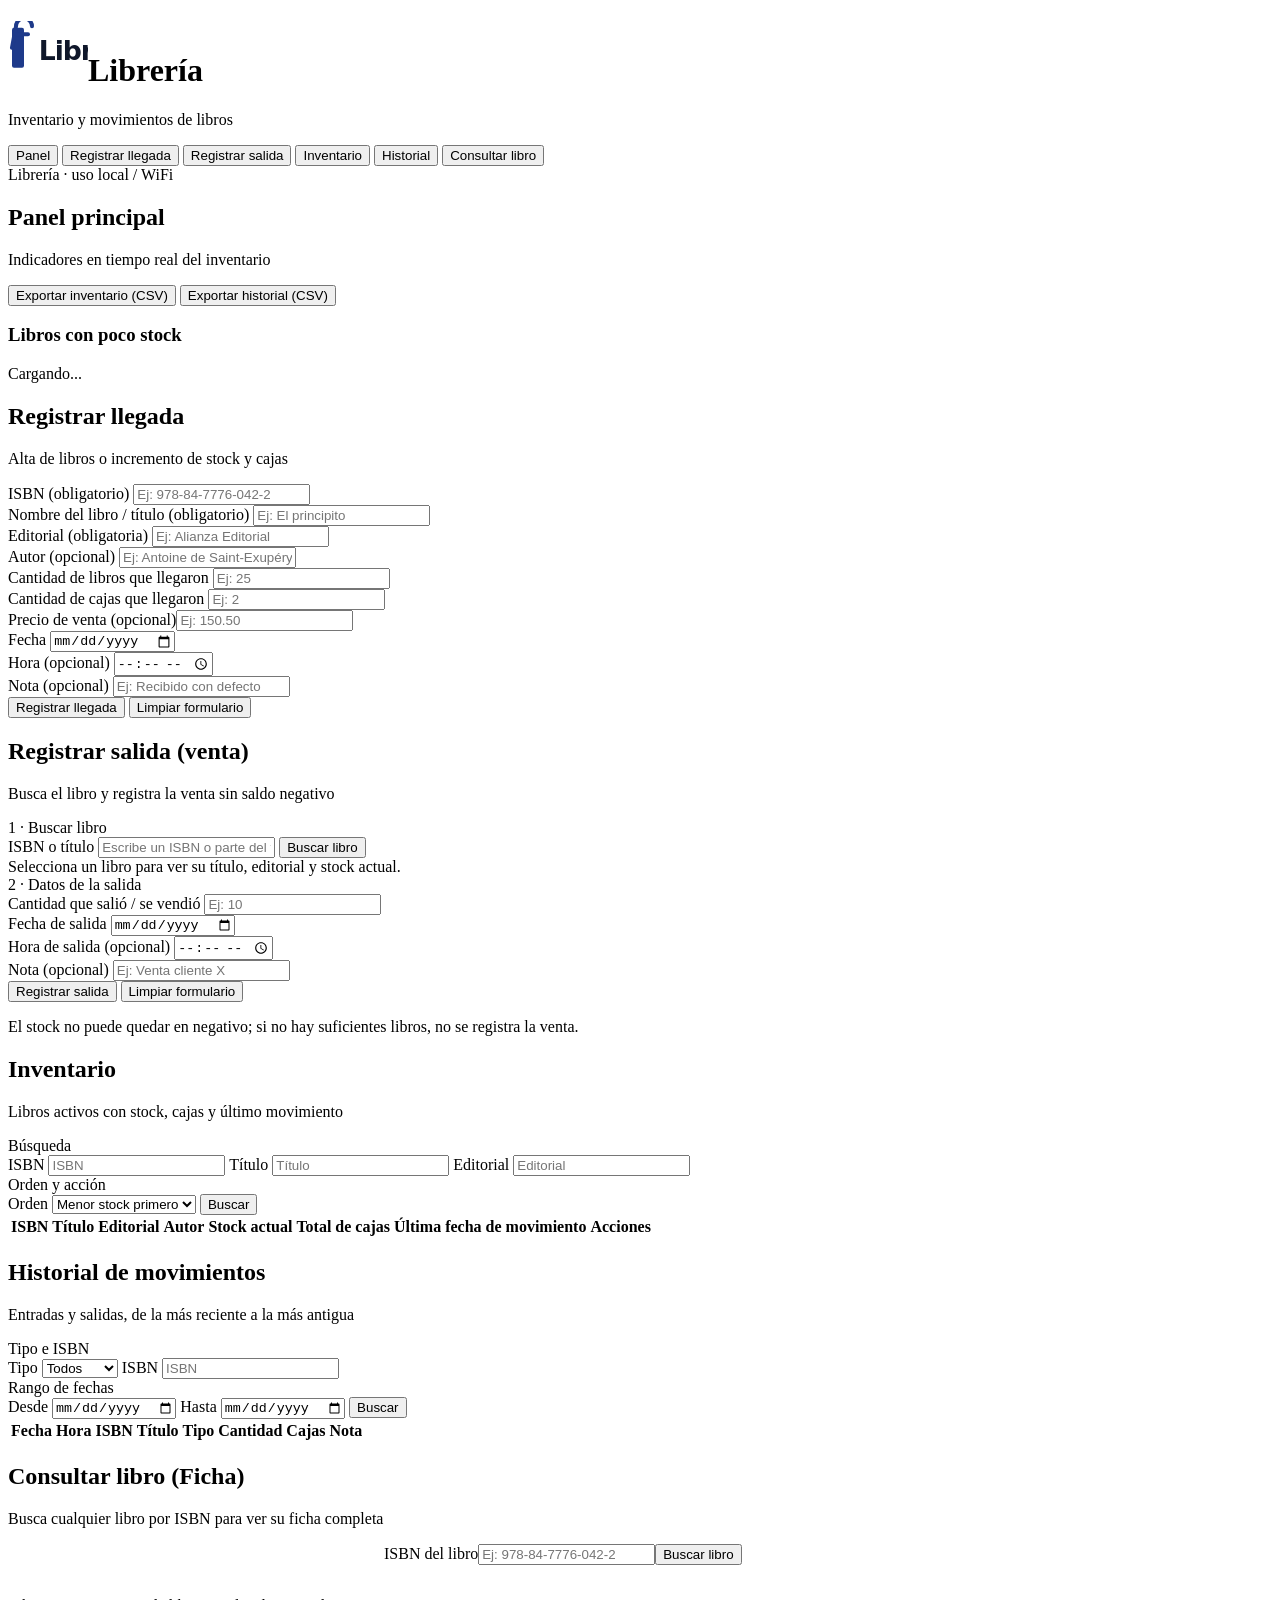
==== src/main/resources/static/index.html @ 257e0bac "Initial commit: Librero - Inventario de libros system with Java backend, SQLite database, and web in" ====
<!DOCTYPE html>
<html lang="es">
<head>
<meta charset="UTF-8">
<meta name="viewport" content="width=device-width, initial-scale=1.0">
<title>Librería - Inventario de libros</title>
<link rel="stylesheet" href="/estilos.css">
</head>
<body>

<header class="app-header">
  <div class="marca">
    <h1 class="logo"><img src="img/logo-libreria.svg" alt="" class="logo-img">Librería</h1>
    <p class="subtitulo">Inventario y movimientos de libros</p>
  </div>
  <nav class="menu" aria-label="Navegación principal">
    <button class="menu-btn activo" data-panel="panel">Panel</button>
    <button class="menu-btn" data-panel="registrar-llegada">Registrar llegada</button>
    <button class="menu-btn" data-panel="registrar-salida">Registrar salida</button>
    <button class="menu-btn" data-panel="inventario">Inventario</button>
    <button class="menu-btn" data-panel="historial">Historial</button>
    <button class="menu-btn" data-panel="consultar-libro">Consultar libro</button>
  </nav>
  <div class="ip-footer">Librería · uso local / WiFi</div>
</header>

<main class="main">

  <!-- Panel principal: totales reales de la base de datos -->
  <section id="panel" class="panel activa">
    <div class="panel-cabecera">
      <div>
        <h2 class="panel-title">Panel principal</h2>
        <p class="panel-subtitulo">Indicadores en tiempo real del inventario</p>
      </div>
      <div class="toolbar" role="toolbar" aria-label="Exportación de datos">
        <button class="btn-principal" id="btn-exportar-inventario">Exportar inventario (CSV)</button>
        <button class="btn-secundario" id="btn-exportar-movimientos">Exportar historial (CSV)</button>
      </div>
    </div>

    <div class="cards" id="cards"></div>

    <div class="cards">
      <div class="card card-ancho">
        <h3>Libros con poco stock</h3>
        <div id="lista-poco-stock"><span class="mutado">Cargando...</span></div>
      </div>
    </div>
  </section>

  <!-- Registrar llegada de libros -->
  <section id="registrar-llegada" class="panel">
    <div class="panel-cabecera">
      <div>
        <h2 class="panel-title">Registrar llegada</h2>
        <p class="panel-subtitulo">Alta de libros o incremento de stock y cajas</p>
      </div>
    </div>
    <form class="form-grid" id="forma-llegada">
      <div class="field col2">
        <label for="llegada-isbn">ISBN (obligatorio)</label>
        <input type="text" id="llegada-isbn" name="isbn" required placeholder="Ej: 978-84-7776-042-2">
        <div id="llegada-stock-info" class="llegada-stock-info mutado"></div>
        <div id="sugerencias-llegada" class="sugerencias" role="listbox" aria-label="Sugerencias de libros"></div>
      </div>
      <div class="field col2">
        <label for="llegada-titulo">Nombre del libro / título (obligatorio)</label>
        <input type="text" id="llegada-titulo" name="titulo" required placeholder="Ej: El principito">
      </div>
      <div class="field col2">
        <label for="llegada-editorial">Editorial (obligatoria)</label>
        <input type="text" id="llegada-editorial" name="editorial" required placeholder="Ej: Alianza Editorial">
      </div>
      <div class="field col2">
        <label for="llegada-autor">Autor (opcional)</label>
        <input type="text" id="llegada-autor" name="autor" placeholder="Ej: Antoine de Saint-Exupéry">
      </div>
      <div class="field">
        <label for="llegada-cantidad">Cantidad de libros que llegaron</label>
        <input type="number" id="llegada-cantidad" name="cantidad" required min="1" placeholder="Ej: 25">
      </div>
      <div class="field">
        <label for="llegada-cajas">Cantidad de cajas que llegaron</label>
        <input type="number" id="llegada-cajas" name="cajas" required min="1" placeholder="Ej: 2">
      <div class="field"><label for="llegada-precio-venta">Precio de venta (opcional)</label><input type="number" id="llegada-precio-venta" name="precio_venta" min="0" placeholder="Ej: 150.50"></div>
      </div>
      <div class="field">
        <label for="llegada-fecha">Fecha</label>
        <input type="date" id="llegada-fecha" name="fecha" required>
      </div>
      <div class="field">
        <label for="llegada-hora">Hora (opcional)</label>
        <input type="time" id="llegada-hora" name="hora">
      </div>
      <div class="field col2">
        <label for="llegada-nota">Nota (opcional)</label>
        <input type="text" id="llegada-nota" name="nota" placeholder="Ej: Recibido con defecto">
      </div>
      <div class="field col2 form-actions">
        <button type="submit" class="btn-principal">Registrar llegada</button>
        <button type="button" class="btn-secundario" id="llegada-limpiar">Limpiar formulario</button>
      </div>
    </form>
  </section>

  <!-- Registrar salida / venta -->
  <section id="registrar-salida" class="panel">
    <div class="panel-cabecera">
      <div>
        <h2 class="panel-title">Registrar salida (venta)</h2>
        <p class="panel-subtitulo">Busca el libro y registra la venta sin saldo negativo</p>
      </div>
    </div>

    <div class="buscador">
      <div class="buscador-cabecera">
        <span class="etiqueta-seccion">1 · Buscar libro</span>
      </div>
      <div class="buscador-fila">
        <label class="label-buscar" for="salida-isbn">ISBN o título</label>
        <input type="text" id="salida-isbn" placeholder="Escribe un ISBN o parte del título..." autocomplete="off">
        <button type="button" class="btn-secundario" id="btn-buscar-libro">Buscar libro</button>
      </div>
      <div id="sugerencias-salida" class="sugerencias" role="listbox" aria-label="Sugerencias de libros"></div>
      <div id="datos-libro" class="datos-libro mutado">Selecciona un libro para ver su título, editorial y stock actual.</div>
    </div>

    <div class="buscador-cabecera segunda">
      <span class="etiqueta-seccion">2 · Datos de la salida</span>
    </div>
    <form class="form-grid" id="forma-salida">
      <div class="field">
        <label for="salida-cantidad">Cantidad que salió / se vendió</label>
        <input type="number" id="salida-cantidad" name="cantidad" required min="1" placeholder="Ej: 10">
      </div>
      <div class="field">
        <label for="salida-fecha">Fecha de salida</label>
        <input type="date" id="salida-fecha" name="fecha" required>
      </div>
      <div class="field">
        <label for="salida-hora">Hora de salida (opcional)</label>
        <input type="time" id="salida-hora" name="hora">
      </div>
      <div class="field">
        <label for="salida-nota">Nota (opcional)</label>
        <input type="text" id="salida-nota" name="nota" placeholder="Ej: Venta cliente X">
      </div>
      <div class="field col2 form-actions">
        <button type="submit" class="btn-principal">Registrar salida</button>
        <button type="button" class="btn-secundario" id="salida-limpiar">Limpiar formulario</button>
      </div>
    </form>
    <p class="hint-small">El stock no puede quedar en negativo; si no hay suficientes libros, no se registra la venta.</p>
  </section>

  <!-- Inventario -->
  <section id="inventario" class="panel">
    <div class="panel-cabecera">
      <div>
        <h2 class="panel-title">Inventario</h2>
        <p class="panel-subtitulo">Libros activos con stock, cajas y último movimiento</p>
      </div>
    </div>
    <div class="filtros">
      <div class="filtro-grupo">
        <span class="etiqueta-seccion">Búsqueda</span>
        <div class="filtro-fila">
          <label class="label-buscar" for="inv-isbn">ISBN</label>
          <input type="text" id="inv-isbn" class="filtro" placeholder="ISBN">
          <label class="label-buscar" for="inv-titulo">Título</label>
          <input type="text" id="inv-titulo" class="filtro" placeholder="Título">
          <label class="label-buscar" for="inv-editorial">Editorial</label>
          <input type="text" id="inv-editorial" class="filtro" placeholder="Editorial">
        </div>
      </div>
      <div class="filtro-grupo">
        <span class="etiqueta-seccion">Orden y acción</span>
        <div class="filtro-fila">
          <label class="label-buscar" for="inv-orden">Orden</label>
          <select id="inv-orden" class="filtro">
            <option value="asc">Menor stock primero</option>
            <option value="desc">Mayor stock primero</option>
          </select>
          <button class="btn-principal" id="btn-buscar-inventario">Buscar</button>
        </div>
      </div>
    </div>
    <div class="tabla-wrapper">
      <table class="tabla">
        <thead>
          <tr>
            <th>ISBN</th><th>Título</th><th>Editorial</th><th>Autor</th>
            <th>Stock actual</th><th>Total de cajas</th><th>Última fecha de movimiento</th><th>Acciones</th>
          </tr>
        </thead>
        <tbody id="tabla-inventario-tbody"></tbody>
      </table>
    </div>
  </section>

  <!-- Historial de movimientos -->
  <section id="historial" class="panel">
    <div class="panel-cabecera">
      <div>
        <h2 class="panel-title">Historial de movimientos</h2>
        <p class="panel-subtitulo">Entradas y salidas, de la más reciente a la más antigua</p>
      </div>
    </div>
    <div class="filtros">
      <div class="filtro-grupo">
        <span class="etiqueta-seccion">Tipo e ISBN</span>
        <div class="filtro-fila">
          <label class="label-buscar" for="his-tipo">Tipo</label>
          <select id="his-tipo" class="filtro">
            <option value="TODOS">Todos</option>
            <option value="ENTRADA">Entradas</option>
            <option value="SALIDA">Salidas</option>
          </select>
          <label class="label-buscar" for="his-isbn">ISBN</label>
          <input type="text" id="his-isbn" class="filtro" placeholder="ISBN">
        </div>
      </div>
      <div class="filtro-grupo">
        <span class="etiqueta-seccion">Rango de fechas</span>
        <div class="filtro-fila">
          <label class="label-buscar" for="his-desde">Desde</label>
          <input type="date" id="his-desde" class="filtro">
          <label class="label-buscar" for="his-hasta">Hasta</label>
          <input type="date" id="his-hasta" class="filtro">
          <button class="btn-principal" id="btn-buscar-historial">Buscar</button>
        </div>
      </div>
    </div>
    <div class="tabla-wrapper">
      <table class="tabla">
        <thead>
          <tr>
            <th>Fecha</th><th>Hora</th><th>ISBN</th><th>Título</th><th>Tipo</th>
            <th>Cantidad</th><th>Cajas</th><th>Nota</th>
          </tr>
        </thead>
        <tbody id="tabla-historial-tbody"></tbody>
      </table>
    </div>
  </section>

<section id="consultar-libro" class="panel">
    <div class="panel-cabecera"><div><h2 class="panel-title">Consultar libro (Ficha)</h2><p class="panel-subtitulo">Busca cualquier libro por ISBN para ver su ficha completa</p></div></div>
    <div class="field" style="max-width: 32rem; margin: 0 auto 2rem;"><label for="ficha-isbn">ISBN del libro</label><input type="text" id="ficha-isbn" placeholder="Ej: 978-84-7776-042-2"><button type="button" class="btn-principal" id="ficha-buscar">Buscar libro</button></div>
    <div id="ficha-buscar-isbn"></div><div id="ficha-resultado"></div>
  </section></main>

<div id="toast" class="toast"></div>

<footer class="pie">
  Librero — Inventario de libros · IP local: <span id="ip-local">cargando...</span>
</footer>

<script src="/app.js"></script>
</body>
</html>
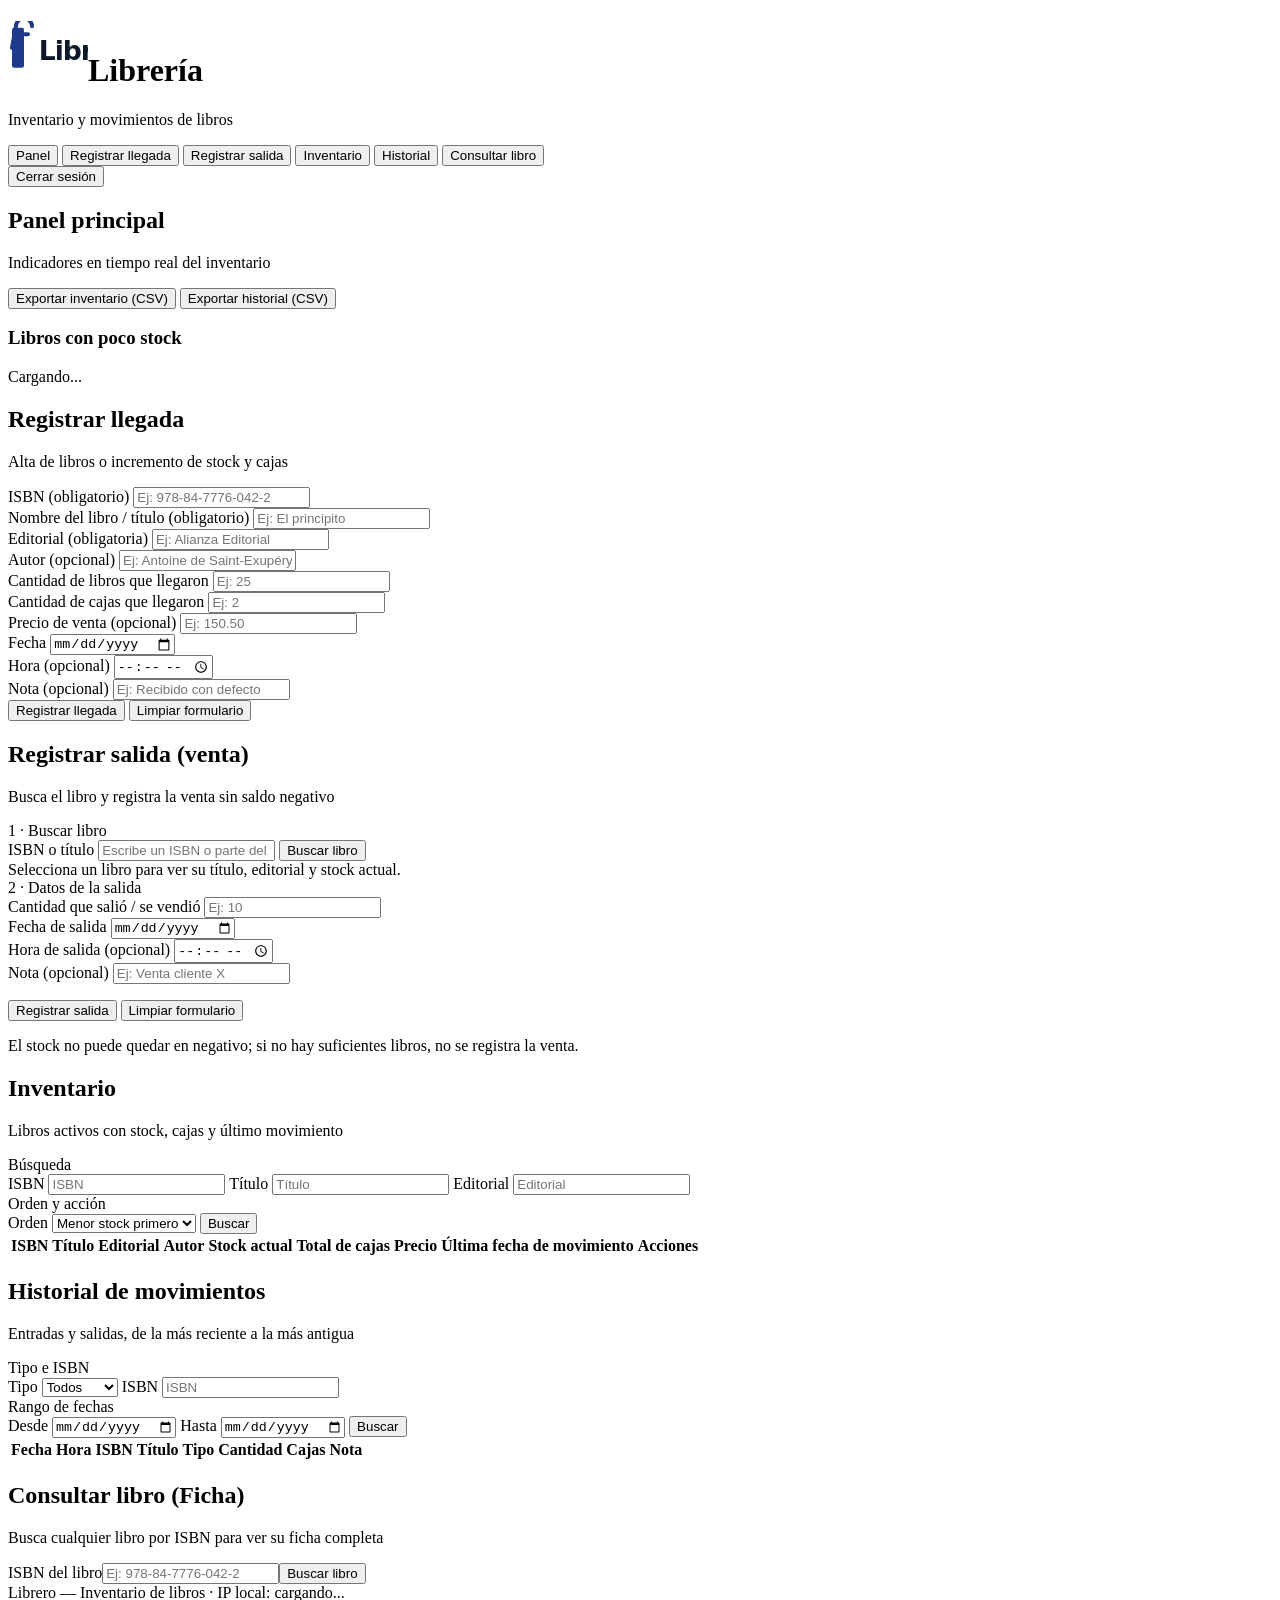
==== commit 1571b723: "Migrar Librero a Spring Boot 3 y corregir fallas de seguridad - Spring Boot 3.5.16 (Web, JDBC, Valid" ====
--- a/src/main/resources/static/index.html
+++ b/src/main/resources/static/index.html
@@ -21,7 +21,10 @@
     <button class="menu-btn" data-panel="historial">Historial</button>
     <button class="menu-btn" data-panel="consultar-libro">Consultar libro</button>
   </nav>
-  <div class="ip-footer">Librería · uso local / WiFi</div>
+  <div class="ip-footer">
+    <span id="usuario-actual"></span>
+    <button type="button" class="btn-secundario btn-pequeño" id="btn-cerrar-sesion">Cerrar sesión</button>
+  </div>
 </header>
 
 <main class="main">
@@ -83,7 +86,10 @@
       <div class="field">
         <label for="llegada-cajas">Cantidad de cajas que llegaron</label>
         <input type="number" id="llegada-cajas" name="cajas" required min="1" placeholder="Ej: 2">
-      <div class="field"><label for="llegada-precio-venta">Precio de venta (opcional)</label><input type="number" id="llegada-precio-venta" name="precio_venta" min="0" placeholder="Ej: 150.50"></div>
+      </div>
+      <div class="field">
+        <label for="llegada-precio-venta">Precio de venta (opcional)</label>
+        <input type="number" id="llegada-precio-venta" name="precio_venta" min="0" step="0.01" placeholder="Ej: 150.50">
       </div>
       <div class="field">
         <label for="llegada-fecha">Fecha</label>
@@ -146,6 +152,7 @@
         <label for="salida-nota">Nota (opcional)</label>
         <input type="text" id="salida-nota" name="nota" placeholder="Ej: Venta cliente X">
       </div>
+      <p id="total-venta" class="field col2 total-venta" aria-live="polite"></p>
       <div class="field col2 form-actions">
         <button type="submit" class="btn-principal">Registrar salida</button>
         <button type="button" class="btn-secundario" id="salida-limpiar">Limpiar formulario</button>
@@ -191,7 +198,7 @@
         <thead>
           <tr>
             <th>ISBN</th><th>Título</th><th>Editorial</th><th>Autor</th>
-            <th>Stock actual</th><th>Total de cajas</th><th>Última fecha de movimiento</th><th>Acciones</th>
+            <th>Stock actual</th><th>Total de cajas</th><th>Precio</th><th>Última fecha de movimiento</th><th>Acciones</th>
           </tr>
         </thead>
         <tbody id="tabla-inventario-tbody"></tbody>
@@ -247,7 +254,7 @@
 
 <section id="consultar-libro" class="panel">
     <div class="panel-cabecera"><div><h2 class="panel-title">Consultar libro (Ficha)</h2><p class="panel-subtitulo">Busca cualquier libro por ISBN para ver su ficha completa</p></div></div>
-    <div class="field" style="max-width: 32rem; margin: 0 auto 2rem;"><label for="ficha-isbn">ISBN del libro</label><input type="text" id="ficha-isbn" placeholder="Ej: 978-84-7776-042-2"><button type="button" class="btn-principal" id="ficha-buscar">Buscar libro</button></div>
+    <div class="field ficha-buscador"><label for="ficha-isbn">ISBN del libro</label><input type="text" id="ficha-isbn" placeholder="Ej: 978-84-7776-042-2"><button type="button" class="btn-principal" id="ficha-buscar">Buscar libro</button></div>
     <div id="ficha-buscar-isbn"></div><div id="ficha-resultado"></div>
   </section></main>
 
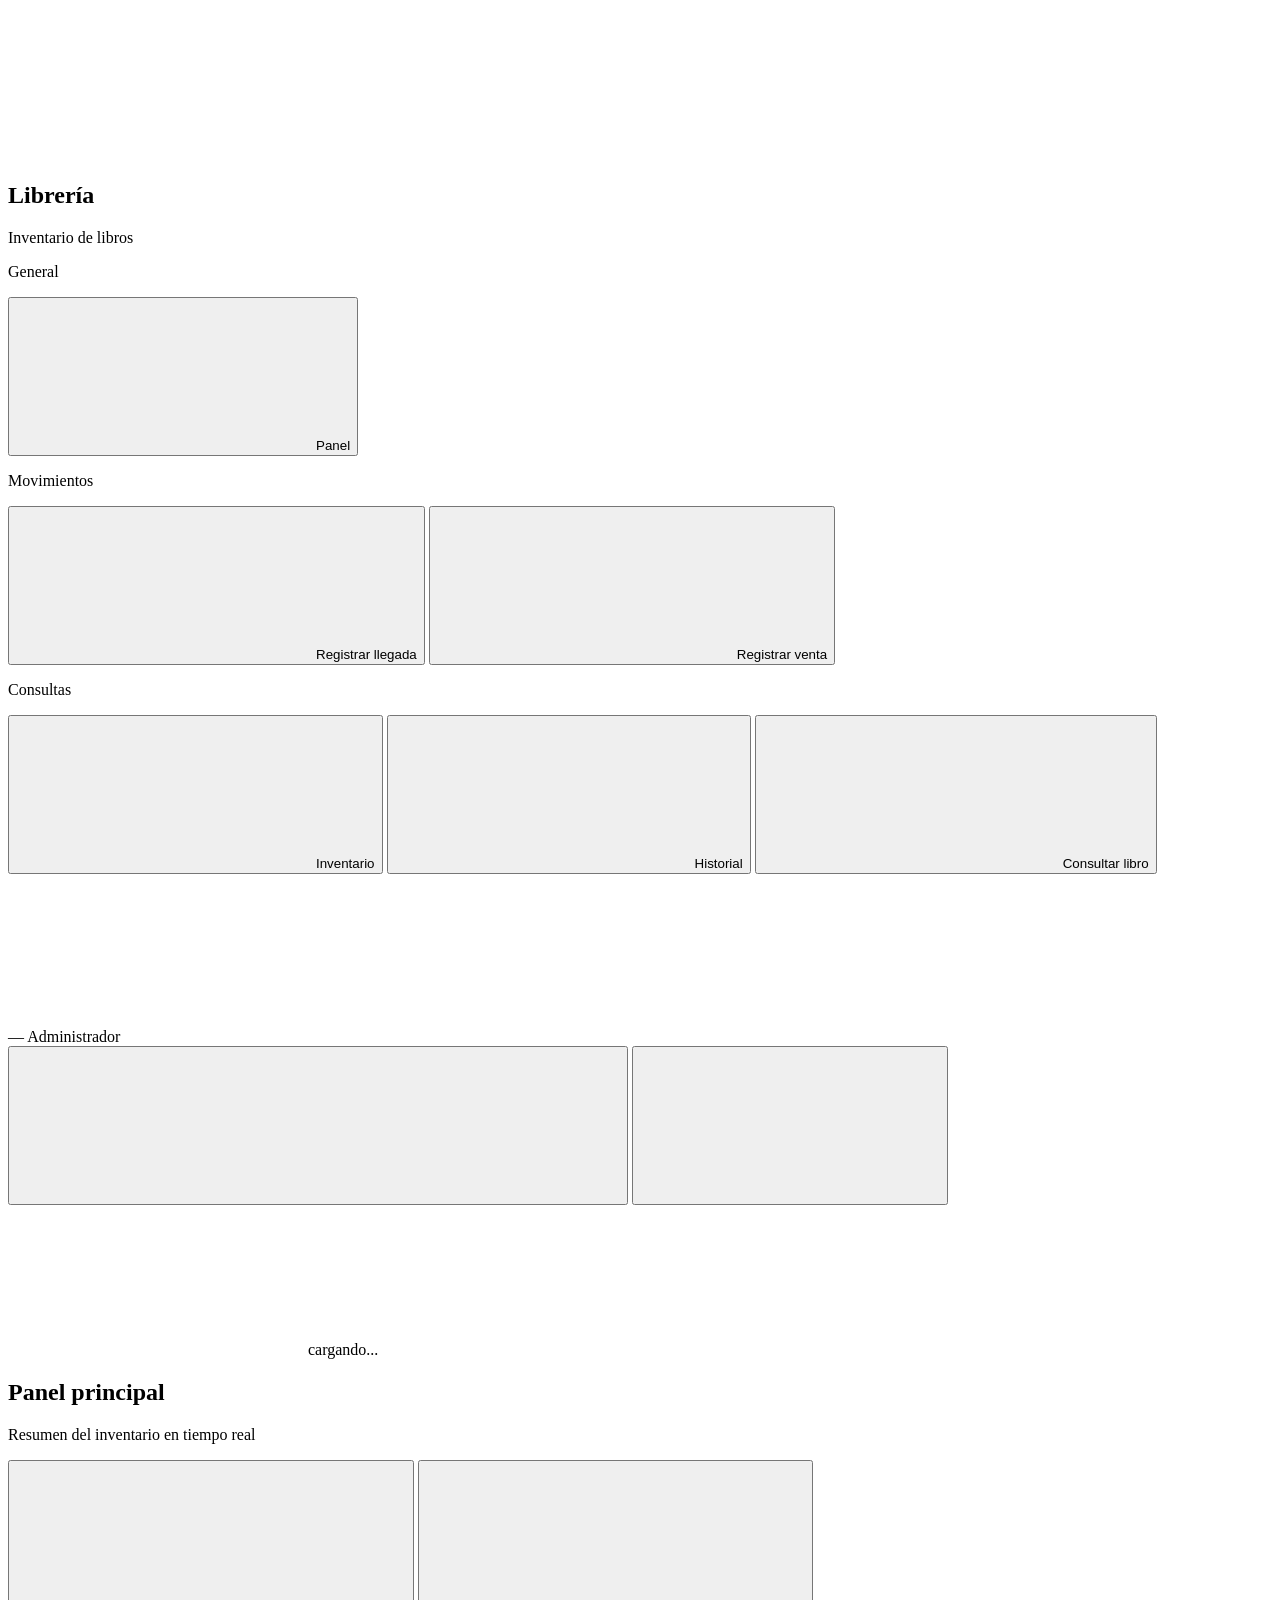
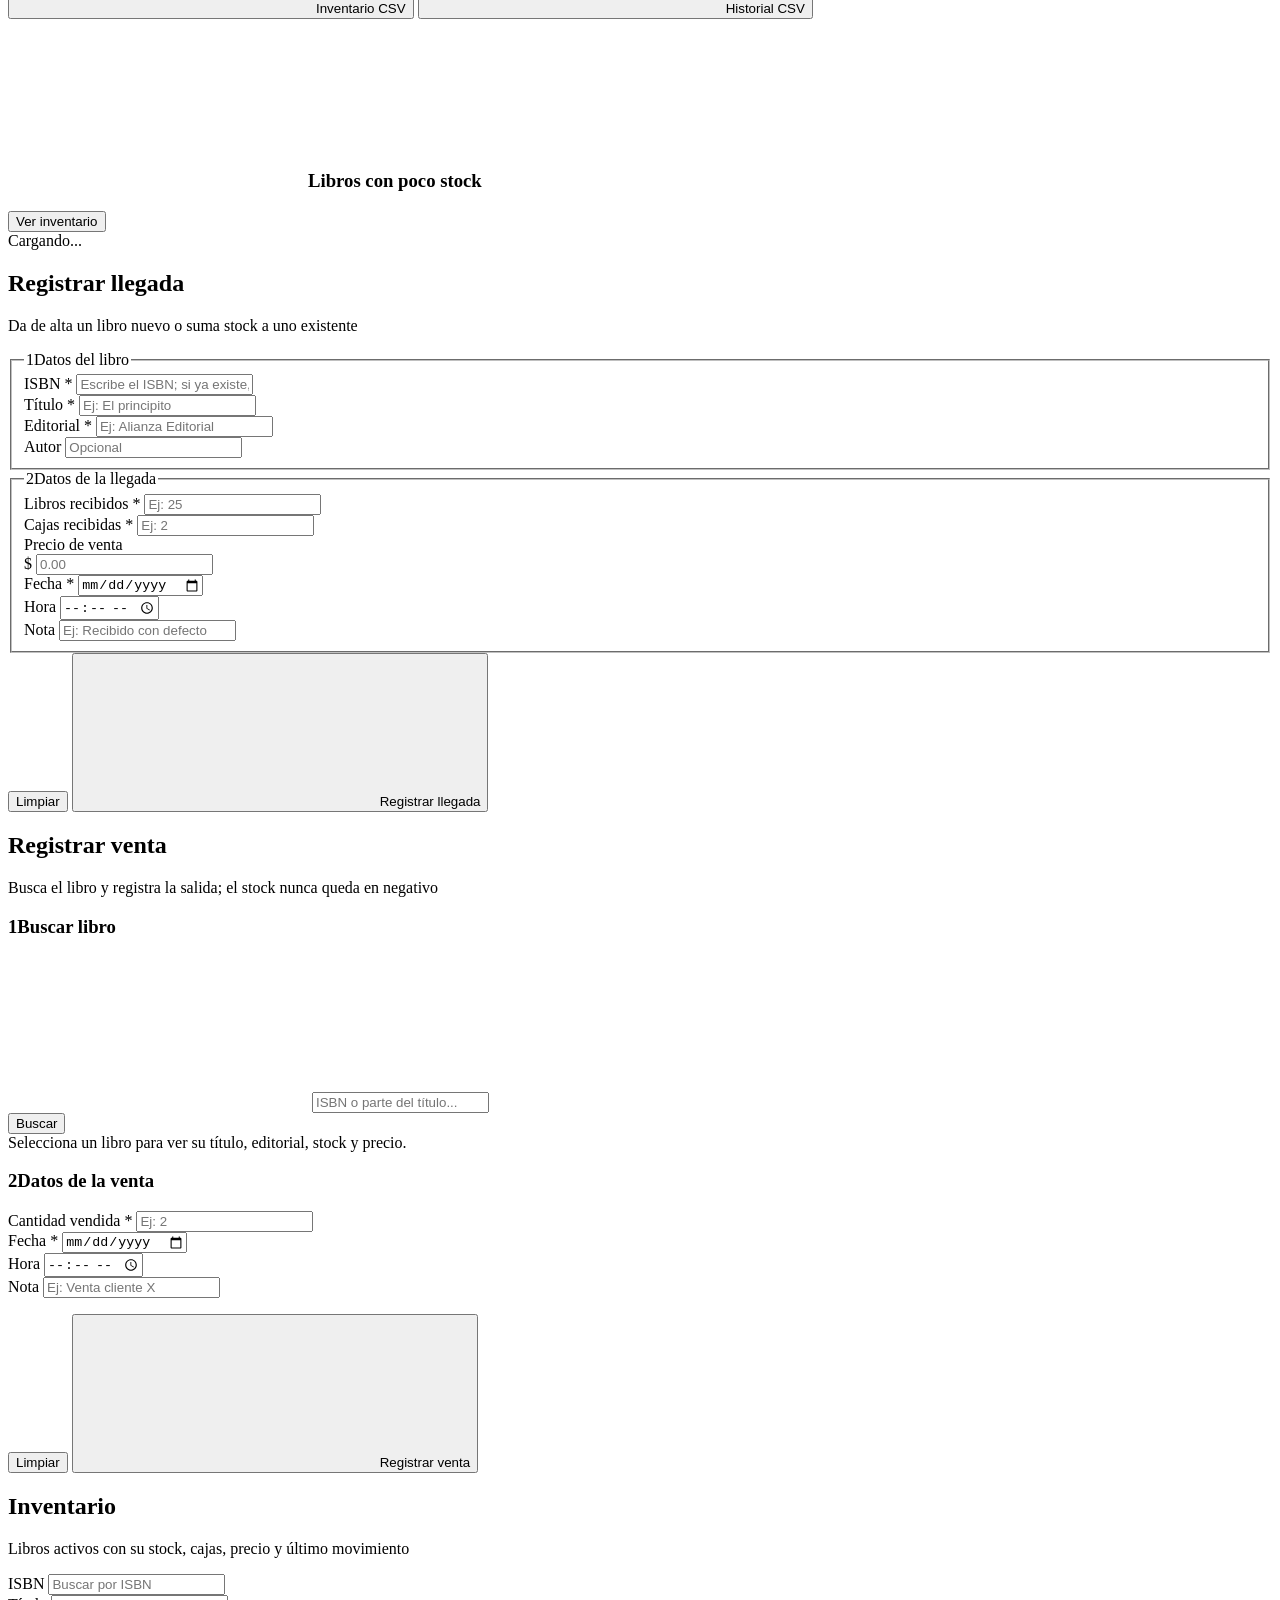
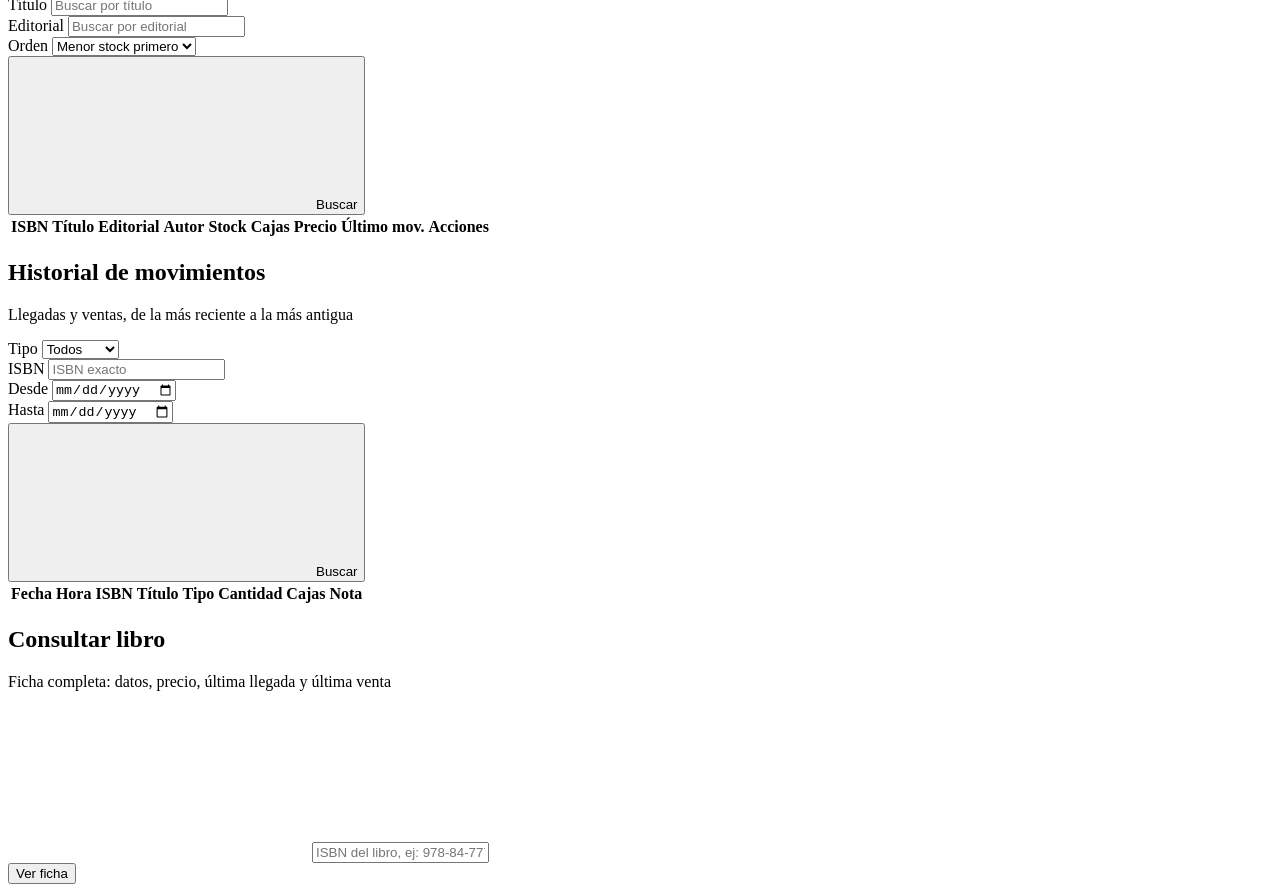
==== commit bdb4b8ec: "Rediseñar la interfaz con un estilo moderno - Barra lateral con íconos (barra superior deslizable en" ====
--- a/src/main/resources/static/index.html
+++ b/src/main/resources/static/index.html
@@ -3,266 +3,370 @@
 <head>
 <meta charset="UTF-8">
 <meta name="viewport" content="width=device-width, initial-scale=1.0">
-<title>Librería - Inventario de libros</title>
+<title>Librería · Inventario</title>
+<link rel="icon" href="/img/logo-libreria.svg" type="image/svg+xml">
 <link rel="stylesheet" href="/estilos.css">
+<script src="/tema.js"></script>
 </head>
 <body>
 
-<header class="app-header">
-  <div class="marca">
-    <h1 class="logo"><img src="img/logo-libreria.svg" alt="" class="logo-img">Librería</h1>
-    <p class="subtitulo">Inventario y movimientos de libros</p>
-  </div>
-  <nav class="menu" aria-label="Navegación principal">
-    <button class="menu-btn activo" data-panel="panel">Panel</button>
-    <button class="menu-btn" data-panel="registrar-llegada">Registrar llegada</button>
-    <button class="menu-btn" data-panel="registrar-salida">Registrar salida</button>
-    <button class="menu-btn" data-panel="inventario">Inventario</button>
-    <button class="menu-btn" data-panel="historial">Historial</button>
-    <button class="menu-btn" data-panel="consultar-libro">Consultar libro</button>
-  </nav>
-  <div class="ip-footer">
-    <span id="usuario-actual"></span>
-    <button type="button" class="btn-secundario btn-pequeño" id="btn-cerrar-sesion">Cerrar sesión</button>
-  </div>
-</header>
-
-<main class="main">
-
-  <!-- Panel principal: totales reales de la base de datos -->
-  <section id="panel" class="panel activa">
-    <div class="panel-cabecera">
+<div class="app">
+
+  <!-- ============================== Barra lateral ============================== -->
+  <aside class="sidebar">
+    <div class="marca">
+      <span class="marca-logo"><svg class="icono"><use href="/img/iconos.svg#logo"/></svg></span>
       <div>
-        <h2 class="panel-title">Panel principal</h2>
-        <p class="panel-subtitulo">Indicadores en tiempo real del inventario</p>
-      </div>
-      <div class="toolbar" role="toolbar" aria-label="Exportación de datos">
-        <button class="btn-principal" id="btn-exportar-inventario">Exportar inventario (CSV)</button>
-        <button class="btn-secundario" id="btn-exportar-movimientos">Exportar historial (CSV)</button>
+        <h1 class="marca-nombre">Librería</h1>
+        <p class="marca-sub">Inventario de libros</p>
       </div>
     </div>
 
-    <div class="cards" id="cards"></div>
-
-    <div class="cards">
-      <div class="card card-ancho">
-        <h3>Libros con poco stock</h3>
+    <nav class="menu" aria-label="Navegación principal">
+      <p class="menu-titulo">General</p>
+      <button class="menu-btn activo" data-panel="panel">
+        <svg class="icono"><use href="/img/iconos.svg#panel"/></svg><span>Panel</span>
+      </button>
+      <p class="menu-titulo">Movimientos</p>
+      <button class="menu-btn" data-panel="registrar-llegada">
+        <svg class="icono"><use href="/img/iconos.svg#llegada"/></svg><span>Registrar llegada</span>
+      </button>
+      <button class="menu-btn" data-panel="registrar-salida">
+        <svg class="icono"><use href="/img/iconos.svg#salida"/></svg><span>Registrar venta</span>
+      </button>
+      <p class="menu-titulo">Consultas</p>
+      <button class="menu-btn" data-panel="inventario">
+        <svg class="icono"><use href="/img/iconos.svg#inventario"/></svg><span>Inventario</span>
+      </button>
+      <button class="menu-btn" data-panel="historial">
+        <svg class="icono"><use href="/img/iconos.svg#historial"/></svg><span>Historial</span>
+      </button>
+      <button class="menu-btn" data-panel="consultar-libro">
+        <svg class="icono"><use href="/img/iconos.svg#buscar"/></svg><span>Consultar libro</span>
+      </button>
+    </nav>
+
+    <div class="sidebar-pie">
+      <div class="sesion">
+        <span class="avatar"><svg class="icono"><use href="/img/iconos.svg#usuario"/></svg></span>
+        <div class="sesion-datos">
+          <span id="usuario-actual" class="sesion-nombre">—</span>
+          <span class="sesion-rol">Administrador</span>
+        </div>
+      </div>
+      <div class="sidebar-acciones">
+        <button type="button" class="btn-icono" id="btn-tema" title="Cambiar tema claro/oscuro" aria-label="Cambiar tema claro/oscuro">
+          <svg class="icono icono-luna"><use href="/img/iconos.svg#luna"/></svg>
+          <svg class="icono icono-sol"><use href="/img/iconos.svg#sol"/></svg>
+        </button>
+        <button type="button" class="btn-icono" id="btn-cerrar-sesion" title="Cerrar sesión" aria-label="Cerrar sesión">
+          <svg class="icono"><use href="/img/iconos.svg#salir"/></svg>
+        </button>
+      </div>
+      <div class="sesion-red" title="Dirección para entrar desde otra computadora de la red">
+        <svg class="icono"><use href="/img/iconos.svg#red"/></svg><span id="ip-local">cargando...</span>
+      </div>
+    </div>
+  </aside>
+
+  <!-- ============================== Contenido ============================== -->
+  <main class="main">
+
+    <!-- Panel principal -->
+    <section id="panel" class="panel activa">
+      <header class="pagina-cabecera">
+        <div>
+          <h2 class="pagina-titulo">Panel principal</h2>
+          <p class="pagina-sub">Resumen del inventario en tiempo real</p>
+        </div>
+        <div class="toolbar" role="toolbar" aria-label="Exportación de datos">
+          <button class="btn-secundario" id="btn-exportar-inventario">
+            <svg class="icono"><use href="/img/iconos.svg#descargar"/></svg>Inventario CSV
+          </button>
+          <button class="btn-secundario" id="btn-exportar-movimientos">
+            <svg class="icono"><use href="/img/iconos.svg#descargar"/></svg>Historial CSV
+          </button>
+        </div>
+      </header>
+
+      <div class="cards" id="cards"></div>
+
+      <div class="tarjeta">
+        <div class="tarjeta-cabecera">
+          <h3 class="tarjeta-titulo">
+            <svg class="icono icono-peligro"><use href="/img/iconos.svg#alerta"/></svg>Libros con poco stock
+          </h3>
+          <button type="button" class="btn-texto" data-ir="inventario">Ver inventario</button>
+        </div>
         <div id="lista-poco-stock"><span class="mutado">Cargando...</span></div>
       </div>
+    </section>
+
+    <!-- Registrar llegada -->
+    <section id="registrar-llegada" class="panel">
+      <header class="pagina-cabecera">
+        <div>
+          <h2 class="pagina-titulo">Registrar llegada</h2>
+          <p class="pagina-sub">Da de alta un libro nuevo o suma stock a uno existente</p>
+        </div>
+      </header>
+
+      <form class="tarjeta" id="forma-llegada" novalidate>
+        <fieldset class="grupo">
+          <legend class="grupo-titulo"><span class="paso">1</span>Datos del libro</legend>
+          <div class="form-grid">
+            <div class="field col-2 con-sugerencias">
+              <label for="llegada-isbn">ISBN <span class="req">*</span></label>
+              <input type="text" id="llegada-isbn" name="isbn" required autocomplete="off" placeholder="Escribe el ISBN; si ya existe, se autocompletan los datos">
+              <div id="llegada-stock-info" class="ayuda llegada-stock-info"></div>
+              <div id="sugerencias-llegada" class="sugerencias" role="listbox" aria-label="Sugerencias de libros"></div>
+            </div>
+            <div class="field col-2">
+              <label for="llegada-titulo">Título <span class="req">*</span></label>
+              <input type="text" id="llegada-titulo" name="titulo" required placeholder="Ej: El principito">
+            </div>
+            <div class="field">
+              <label for="llegada-editorial">Editorial <span class="req">*</span></label>
+              <input type="text" id="llegada-editorial" name="editorial" required placeholder="Ej: Alianza Editorial">
+            </div>
+            <div class="field">
+              <label for="llegada-autor">Autor</label>
+              <input type="text" id="llegada-autor" name="autor" placeholder="Opcional">
+            </div>
+          </div>
+        </fieldset>
+
+        <fieldset class="grupo">
+          <legend class="grupo-titulo"><span class="paso">2</span>Datos de la llegada</legend>
+          <div class="form-grid cols-3">
+            <div class="field">
+              <label for="llegada-cantidad">Libros recibidos <span class="req">*</span></label>
+              <input type="number" id="llegada-cantidad" name="cantidad" required min="1" inputmode="numeric" placeholder="Ej: 25">
+            </div>
+            <div class="field">
+              <label for="llegada-cajas">Cajas recibidas <span class="req">*</span></label>
+              <input type="number" id="llegada-cajas" name="cajas" required min="1" inputmode="numeric" placeholder="Ej: 2">
+            </div>
+            <div class="field">
+              <label for="llegada-precio-venta">Precio de venta</label>
+              <div class="input-prefijo">
+                <span>$</span>
+                <input type="number" id="llegada-precio-venta" name="precio_venta" min="0" step="0.01" inputmode="decimal" placeholder="0.00">
+              </div>
+            </div>
+            <div class="field">
+              <label for="llegada-fecha">Fecha <span class="req">*</span></label>
+              <input type="date" id="llegada-fecha" name="fecha" required>
+            </div>
+            <div class="field">
+              <label for="llegada-hora">Hora</label>
+              <input type="time" id="llegada-hora" name="hora">
+            </div>
+            <div class="field">
+              <label for="llegada-nota">Nota</label>
+              <input type="text" id="llegada-nota" name="nota" maxlength="500" placeholder="Ej: Recibido con defecto">
+            </div>
+          </div>
+        </fieldset>
+
+        <div class="form-actions">
+          <button type="button" class="btn-secundario" id="llegada-limpiar">Limpiar</button>
+          <button type="submit" class="btn-principal">
+            <svg class="icono"><use href="/img/iconos.svg#check"/></svg>Registrar llegada
+          </button>
+        </div>
+      </form>
+    </section>
+
+    <!-- Registrar salida / venta -->
+    <section id="registrar-salida" class="panel">
+      <header class="pagina-cabecera">
+        <div>
+          <h2 class="pagina-titulo">Registrar venta</h2>
+          <p class="pagina-sub">Busca el libro y registra la salida; el stock nunca queda en negativo</p>
+        </div>
+      </header>
+
+      <div class="venta-layout">
+        <div class="tarjeta">
+          <h3 class="grupo-titulo"><span class="paso">1</span>Buscar libro</h3>
+          <div class="buscador con-sugerencias">
+            <div class="input-icono">
+              <svg class="icono"><use href="/img/iconos.svg#buscar"/></svg>
+              <input type="text" id="salida-isbn" placeholder="ISBN o parte del título..." autocomplete="off" aria-label="ISBN o título">
+            </div>
+            <button type="button" class="btn-secundario" id="btn-buscar-libro">Buscar</button>
+            <div id="sugerencias-salida" class="sugerencias" role="listbox" aria-label="Sugerencias de libros"></div>
+          </div>
+          <div id="datos-libro" class="datos-libro mutado">Selecciona un libro para ver su título, editorial, stock y precio.</div>
+        </div>
+
+        <form class="tarjeta" id="forma-salida" novalidate>
+          <h3 class="grupo-titulo"><span class="paso">2</span>Datos de la venta</h3>
+          <div class="form-grid">
+            <div class="field">
+              <label for="salida-cantidad">Cantidad vendida <span class="req">*</span></label>
+              <input type="number" id="salida-cantidad" name="cantidad" required min="1" inputmode="numeric" placeholder="Ej: 2">
+            </div>
+            <div class="field">
+              <label for="salida-fecha">Fecha <span class="req">*</span></label>
+              <input type="date" id="salida-fecha" name="fecha" required>
+            </div>
+            <div class="field">
+              <label for="salida-hora">Hora</label>
+              <input type="time" id="salida-hora" name="hora">
+            </div>
+            <div class="field">
+              <label for="salida-nota">Nota</label>
+              <input type="text" id="salida-nota" name="nota" maxlength="500" placeholder="Ej: Venta cliente X">
+            </div>
+          </div>
+          <p id="total-venta" class="total-venta" aria-live="polite"></p>
+          <div class="form-actions">
+            <button type="button" class="btn-secundario" id="salida-limpiar">Limpiar</button>
+            <button type="submit" class="btn-principal">
+              <svg class="icono"><use href="/img/iconos.svg#check"/></svg>Registrar venta
+            </button>
+          </div>
+        </form>
+      </div>
+    </section>
+
+    <!-- Inventario -->
+    <section id="inventario" class="panel">
+      <header class="pagina-cabecera">
+        <div>
+          <h2 class="pagina-titulo">Inventario</h2>
+          <p class="pagina-sub">Libros activos con su stock, cajas, precio y último movimiento</p>
+        </div>
+      </header>
+
+      <div class="tarjeta tarjeta-tabla">
+        <div class="filtros">
+          <div class="field">
+            <label for="inv-isbn">ISBN</label>
+            <input type="text" id="inv-isbn" class="filtro" placeholder="Buscar por ISBN">
+          </div>
+          <div class="field">
+            <label for="inv-titulo">Título</label>
+            <input type="text" id="inv-titulo" class="filtro" placeholder="Buscar por título">
+          </div>
+          <div class="field">
+            <label for="inv-editorial">Editorial</label>
+            <input type="text" id="inv-editorial" class="filtro" placeholder="Buscar por editorial">
+          </div>
+          <div class="field">
+            <label for="inv-orden">Orden</label>
+            <select id="inv-orden" class="filtro">
+              <option value="asc">Menor stock primero</option>
+              <option value="desc">Mayor stock primero</option>
+            </select>
+          </div>
+          <button class="btn-principal" id="btn-buscar-inventario">
+            <svg class="icono"><use href="/img/iconos.svg#buscar"/></svg>Buscar
+          </button>
+        </div>
+        <div class="tabla-wrapper">
+          <table class="tabla tabla-inventario">
+            <thead>
+              <tr>
+                <th>ISBN</th><th>Título</th><th>Editorial</th><th>Autor</th>
+                <th class="num">Stock</th><th class="num">Cajas</th><th class="num">Precio</th><th>Último mov.</th><th class="acciones">Acciones</th>
+              </tr>
+            </thead>
+            <tbody id="tabla-inventario-tbody"></tbody>
+          </table>
+        </div>
+      </div>
+    </section>
+
+    <!-- Historial -->
+    <section id="historial" class="panel">
+      <header class="pagina-cabecera">
+        <div>
+          <h2 class="pagina-titulo">Historial de movimientos</h2>
+          <p class="pagina-sub">Llegadas y ventas, de la más reciente a la más antigua</p>
+        </div>
+      </header>
+
+      <div class="tarjeta tarjeta-tabla">
+        <div class="filtros">
+          <div class="field">
+            <label for="his-tipo">Tipo</label>
+            <select id="his-tipo" class="filtro">
+              <option value="TODOS">Todos</option>
+              <option value="ENTRADA">Llegadas</option>
+              <option value="SALIDA">Ventas</option>
+            </select>
+          </div>
+          <div class="field">
+            <label for="his-isbn">ISBN</label>
+            <input type="text" id="his-isbn" class="filtro" placeholder="ISBN exacto">
+          </div>
+          <div class="field">
+            <label for="his-desde">Desde</label>
+            <input type="date" id="his-desde" class="filtro">
+          </div>
+          <div class="field">
+            <label for="his-hasta">Hasta</label>
+            <input type="date" id="his-hasta" class="filtro">
+          </div>
+          <button class="btn-principal" id="btn-buscar-historial">
+            <svg class="icono"><use href="/img/iconos.svg#buscar"/></svg>Buscar
+          </button>
+        </div>
+        <div class="tabla-wrapper">
+          <table class="tabla">
+            <thead>
+              <tr>
+                <th>Fecha</th><th>Hora</th><th>ISBN</th><th>Título</th><th>Tipo</th>
+                <th class="num">Cantidad</th><th class="num">Cajas</th><th>Nota</th>
+              </tr>
+            </thead>
+            <tbody id="tabla-historial-tbody"></tbody>
+          </table>
+        </div>
+      </div>
+    </section>
+
+    <!-- Consultar libro -->
+    <section id="consultar-libro" class="panel">
+      <header class="pagina-cabecera">
+        <div>
+          <h2 class="pagina-titulo">Consultar libro</h2>
+          <p class="pagina-sub">Ficha completa: datos, precio, última llegada y última venta</p>
+        </div>
+      </header>
+
+      <div class="tarjeta">
+        <div class="buscador">
+          <div class="input-icono">
+            <svg class="icono"><use href="/img/iconos.svg#buscar"/></svg>
+            <input type="text" id="ficha-isbn" placeholder="ISBN del libro, ej: 978-84-7776-042-2" aria-label="ISBN del libro">
+          </div>
+          <button type="button" class="btn-principal" id="ficha-buscar">Ver ficha</button>
+        </div>
+        <div id="ficha-resultado" class="ficha"></div>
+      </div>
+    </section>
+
+  </main>
+</div>
+
+<!-- Confirmación (reemplaza a window.confirm) -->
+<dialog id="dialogo-confirmar" class="dialogo">
+  <form method="dialog">
+    <div class="dialogo-icono"><svg class="icono"><use href="/img/iconos.svg#alerta"/></svg></div>
+    <h3 id="dialogo-titulo" class="dialogo-titulo">¿Confirmar?</h3>
+    <p id="dialogo-mensaje" class="dialogo-mensaje"></p>
+    <div class="dialogo-acciones">
+      <button value="no" class="btn-secundario">Cancelar</button>
+      <button value="si" class="btn-peligro" id="dialogo-aceptar">Eliminar</button>
     </div>
-  </section>
-
-  <!-- Registrar llegada de libros -->
-  <section id="registrar-llegada" class="panel">
-    <div class="panel-cabecera">
-      <div>
-        <h2 class="panel-title">Registrar llegada</h2>
-        <p class="panel-subtitulo">Alta de libros o incremento de stock y cajas</p>
-      </div>
-    </div>
-    <form class="form-grid" id="forma-llegada">
-      <div class="field col2">
-        <label for="llegada-isbn">ISBN (obligatorio)</label>
-        <input type="text" id="llegada-isbn" name="isbn" required placeholder="Ej: 978-84-7776-042-2">
-        <div id="llegada-stock-info" class="llegada-stock-info mutado"></div>
-        <div id="sugerencias-llegada" class="sugerencias" role="listbox" aria-label="Sugerencias de libros"></div>
-      </div>
-      <div class="field col2">
-        <label for="llegada-titulo">Nombre del libro / título (obligatorio)</label>
-        <input type="text" id="llegada-titulo" name="titulo" required placeholder="Ej: El principito">
-      </div>
-      <div class="field col2">
-        <label for="llegada-editorial">Editorial (obligatoria)</label>
-        <input type="text" id="llegada-editorial" name="editorial" required placeholder="Ej: Alianza Editorial">
-      </div>
-      <div class="field col2">
-        <label for="llegada-autor">Autor (opcional)</label>
-        <input type="text" id="llegada-autor" name="autor" placeholder="Ej: Antoine de Saint-Exupéry">
-      </div>
-      <div class="field">
-        <label for="llegada-cantidad">Cantidad de libros que llegaron</label>
-        <input type="number" id="llegada-cantidad" name="cantidad" required min="1" placeholder="Ej: 25">
-      </div>
-      <div class="field">
-        <label for="llegada-cajas">Cantidad de cajas que llegaron</label>
-        <input type="number" id="llegada-cajas" name="cajas" required min="1" placeholder="Ej: 2">
-      </div>
-      <div class="field">
-        <label for="llegada-precio-venta">Precio de venta (opcional)</label>
-        <input type="number" id="llegada-precio-venta" name="precio_venta" min="0" step="0.01" placeholder="Ej: 150.50">
-      </div>
-      <div class="field">
-        <label for="llegada-fecha">Fecha</label>
-        <input type="date" id="llegada-fecha" name="fecha" required>
-      </div>
-      <div class="field">
-        <label for="llegada-hora">Hora (opcional)</label>
-        <input type="time" id="llegada-hora" name="hora">
-      </div>
-      <div class="field col2">
-        <label for="llegada-nota">Nota (opcional)</label>
-        <input type="text" id="llegada-nota" name="nota" placeholder="Ej: Recibido con defecto">
-      </div>
-      <div class="field col2 form-actions">
-        <button type="submit" class="btn-principal">Registrar llegada</button>
-        <button type="button" class="btn-secundario" id="llegada-limpiar">Limpiar formulario</button>
-      </div>
-    </form>
-  </section>
-
-  <!-- Registrar salida / venta -->
-  <section id="registrar-salida" class="panel">
-    <div class="panel-cabecera">
-      <div>
-        <h2 class="panel-title">Registrar salida (venta)</h2>
-        <p class="panel-subtitulo">Busca el libro y registra la venta sin saldo negativo</p>
-      </div>
-    </div>
-
-    <div class="buscador">
-      <div class="buscador-cabecera">
-        <span class="etiqueta-seccion">1 · Buscar libro</span>
-      </div>
-      <div class="buscador-fila">
-        <label class="label-buscar" for="salida-isbn">ISBN o título</label>
-        <input type="text" id="salida-isbn" placeholder="Escribe un ISBN o parte del título..." autocomplete="off">
-        <button type="button" class="btn-secundario" id="btn-buscar-libro">Buscar libro</button>
-      </div>
-      <div id="sugerencias-salida" class="sugerencias" role="listbox" aria-label="Sugerencias de libros"></div>
-      <div id="datos-libro" class="datos-libro mutado">Selecciona un libro para ver su título, editorial y stock actual.</div>
-    </div>
-
-    <div class="buscador-cabecera segunda">
-      <span class="etiqueta-seccion">2 · Datos de la salida</span>
-    </div>
-    <form class="form-grid" id="forma-salida">
-      <div class="field">
-        <label for="salida-cantidad">Cantidad que salió / se vendió</label>
-        <input type="number" id="salida-cantidad" name="cantidad" required min="1" placeholder="Ej: 10">
-      </div>
-      <div class="field">
-        <label for="salida-fecha">Fecha de salida</label>
-        <input type="date" id="salida-fecha" name="fecha" required>
-      </div>
-      <div class="field">
-        <label for="salida-hora">Hora de salida (opcional)</label>
-        <input type="time" id="salida-hora" name="hora">
-      </div>
-      <div class="field">
-        <label for="salida-nota">Nota (opcional)</label>
-        <input type="text" id="salida-nota" name="nota" placeholder="Ej: Venta cliente X">
-      </div>
-      <p id="total-venta" class="field col2 total-venta" aria-live="polite"></p>
-      <div class="field col2 form-actions">
-        <button type="submit" class="btn-principal">Registrar salida</button>
-        <button type="button" class="btn-secundario" id="salida-limpiar">Limpiar formulario</button>
-      </div>
-    </form>
-    <p class="hint-small">El stock no puede quedar en negativo; si no hay suficientes libros, no se registra la venta.</p>
-  </section>
-
-  <!-- Inventario -->
-  <section id="inventario" class="panel">
-    <div class="panel-cabecera">
-      <div>
-        <h2 class="panel-title">Inventario</h2>
-        <p class="panel-subtitulo">Libros activos con stock, cajas y último movimiento</p>
-      </div>
-    </div>
-    <div class="filtros">
-      <div class="filtro-grupo">
-        <span class="etiqueta-seccion">Búsqueda</span>
-        <div class="filtro-fila">
-          <label class="label-buscar" for="inv-isbn">ISBN</label>
-          <input type="text" id="inv-isbn" class="filtro" placeholder="ISBN">
-          <label class="label-buscar" for="inv-titulo">Título</label>
-          <input type="text" id="inv-titulo" class="filtro" placeholder="Título">
-          <label class="label-buscar" for="inv-editorial">Editorial</label>
-          <input type="text" id="inv-editorial" class="filtro" placeholder="Editorial">
-        </div>
-      </div>
-      <div class="filtro-grupo">
-        <span class="etiqueta-seccion">Orden y acción</span>
-        <div class="filtro-fila">
-          <label class="label-buscar" for="inv-orden">Orden</label>
-          <select id="inv-orden" class="filtro">
-            <option value="asc">Menor stock primero</option>
-            <option value="desc">Mayor stock primero</option>
-          </select>
-          <button class="btn-principal" id="btn-buscar-inventario">Buscar</button>
-        </div>
-      </div>
-    </div>
-    <div class="tabla-wrapper">
-      <table class="tabla">
-        <thead>
-          <tr>
-            <th>ISBN</th><th>Título</th><th>Editorial</th><th>Autor</th>
-            <th>Stock actual</th><th>Total de cajas</th><th>Precio</th><th>Última fecha de movimiento</th><th>Acciones</th>
-          </tr>
-        </thead>
-        <tbody id="tabla-inventario-tbody"></tbody>
-      </table>
-    </div>
-  </section>
-
-  <!-- Historial de movimientos -->
-  <section id="historial" class="panel">
-    <div class="panel-cabecera">
-      <div>
-        <h2 class="panel-title">Historial de movimientos</h2>
-        <p class="panel-subtitulo">Entradas y salidas, de la más reciente a la más antigua</p>
-      </div>
-    </div>
-    <div class="filtros">
-      <div class="filtro-grupo">
-        <span class="etiqueta-seccion">Tipo e ISBN</span>
-        <div class="filtro-fila">
-          <label class="label-buscar" for="his-tipo">Tipo</label>
-          <select id="his-tipo" class="filtro">
-            <option value="TODOS">Todos</option>
-            <option value="ENTRADA">Entradas</option>
-            <option value="SALIDA">Salidas</option>
-          </select>
-          <label class="label-buscar" for="his-isbn">ISBN</label>
-          <input type="text" id="his-isbn" class="filtro" placeholder="ISBN">
-        </div>
-      </div>
-      <div class="filtro-grupo">
-        <span class="etiqueta-seccion">Rango de fechas</span>
-        <div class="filtro-fila">
-          <label class="label-buscar" for="his-desde">Desde</label>
-          <input type="date" id="his-desde" class="filtro">
-          <label class="label-buscar" for="his-hasta">Hasta</label>
-          <input type="date" id="his-hasta" class="filtro">
-          <button class="btn-principal" id="btn-buscar-historial">Buscar</button>
-        </div>
-      </div>
-    </div>
-    <div class="tabla-wrapper">
-      <table class="tabla">
-        <thead>
-          <tr>
-            <th>Fecha</th><th>Hora</th><th>ISBN</th><th>Título</th><th>Tipo</th>
-            <th>Cantidad</th><th>Cajas</th><th>Nota</th>
-          </tr>
-        </thead>
-        <tbody id="tabla-historial-tbody"></tbody>
-      </table>
-    </div>
-  </section>
-
-<section id="consultar-libro" class="panel">
-    <div class="panel-cabecera"><div><h2 class="panel-title">Consultar libro (Ficha)</h2><p class="panel-subtitulo">Busca cualquier libro por ISBN para ver su ficha completa</p></div></div>
-    <div class="field ficha-buscador"><label for="ficha-isbn">ISBN del libro</label><input type="text" id="ficha-isbn" placeholder="Ej: 978-84-7776-042-2"><button type="button" class="btn-principal" id="ficha-buscar">Buscar libro</button></div>
-    <div id="ficha-buscar-isbn"></div><div id="ficha-resultado"></div>
-  </section></main>
-
-<div id="toast" class="toast"></div>
-
-<footer class="pie">
-  Librero — Inventario de libros · IP local: <span id="ip-local">cargando...</span>
-</footer>
+  </form>
+</dialog>
+
+<div id="toast" class="toast" role="status" aria-live="polite"></div>
 
 <script src="/app.js"></script>
 </body>
